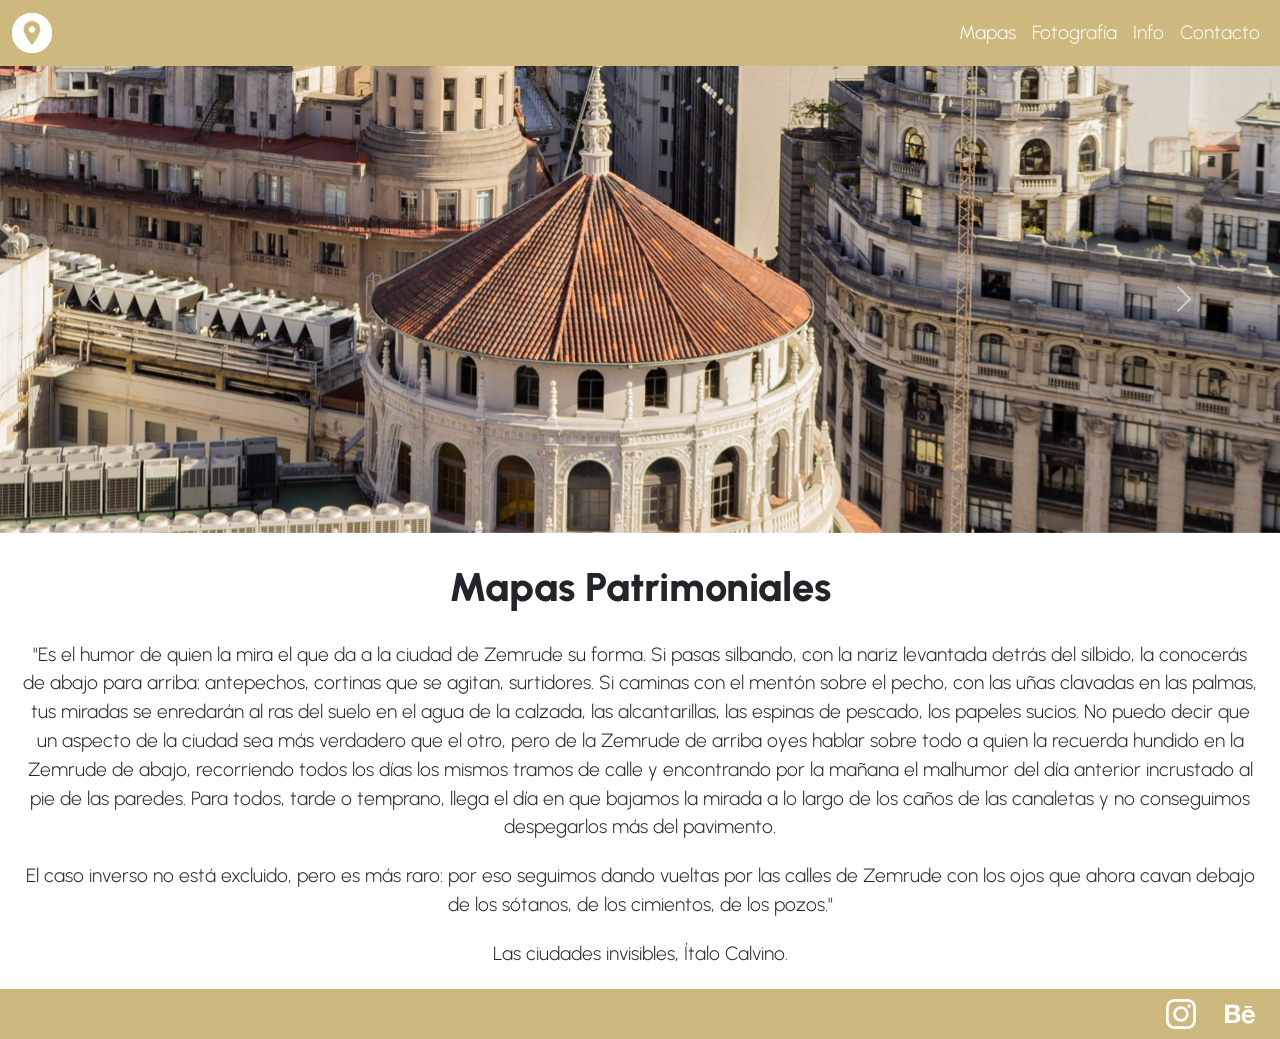
==== index.html @ 9e406193 "subida nueva repo" ====
<!DOCTYPE html>
<html lang="es">
<head>
    <meta charset="UTF-8">
    <meta http-equiv="X-UA-Compatible" content="IE=edge">
    <meta name="viewport" content="width=device-width, initial-scale=1.0">
    <link rel="shortcut icon" href="img/favicon.png" type="image/x-icon">
    <title>Mapas Patrimoniales - Mapeo de Monumentos, Lugares y Sitios Patrimoniales</title>
    <meta name="description" content="Descubrí Monumentos, Lugares y Sitios Patrimoniales de la Argentina a través de Mapas. Aprendé sobre las diferentes cúpulas de Buenos Aires, el Patrimonio Jesuítico de Córdoba y muchos sitios más.">
    <meta name="author" content="Natalia Krzisnik">
    <!-- ccs BS -->
    <link href="https://cdn.jsdelivr.net/npm/bootstrap@5.3.0-alpha2/dist/css/bootstrap.min.css" rel="stylesheet" integrity="sha384-aFq/bzH65dt+w6FI2ooMVUpc+21e0SRygnTpmBvdBgSdnuTN7QbdgL+OapgHtvPp" crossorigin="anonymous">
    <!-- mi css -->
    <link rel="stylesheet" href="css/style.css">
</head>
<body>
    <!-- inicia nav BS -->
    <nav class="navbar navbar-expand-lg botonera">
        <div class="container-fluid">
            <a class="navbar-brand" href="index.html">
                <img src="img/logo.png" width="40" height="40" alt="Logo de Mapas Patrimoniales">
            </a>
            <button class="navbar-toggler" type="button" data-bs-toggle="collapse" data-bs-target="#navbarSupportedContent" aria-controls="navbarSupportedContent" aria-expanded="false" aria-label="Toggle navigation">
                <!-- btn hamburguesa -->
                <svg xmlns="http://www.w3.org/2000/svg" width="25" height="25" fill="#ffffff" class="bi bi-list" viewBox="0 0 16 16">
                    <path fill-rule="evenodd" d="M2.5 12a.5.5 0 0 1 .5-.5h10a.5.5 0 0 1 0 1H3a.5.5 0 0 1-.5-.5zm0-4a.5.5 0 0 1 .5-.5h10a.5.5 0 0 1 0 1H3a.5.5 0 0 1-.5-.5zm0-4a.5.5 0 0 1 .5-.5h10a.5.5 0 0 1 0 1H3a.5.5 0 0 1-.5-.5z"/>
                </svg>
                <!-- <span class="navbar-toggler-icon"></span>  -->
            </button>
            <div class="collapse navbar-collapse" id="navbarSupportedContent">
                <ul class="navbar-nav ms-auto mb-2 mb-lg-0">
                    <li class="nav-item">
                        <a class="nav-link" href="pages/mapas.html">Mapas</a>
                    </li>
                    <li class="nav-item">
                        <a class="nav-link" href="pages/fotografia.html">Fotografía</a>
                    </li>
                    <li class="nav-item">
                        <a class="nav-link" href="pages/info.html">Info</a>
                    </li>
                    <li class="nav-item">
                        <a class="nav-link" href="pages/contacto.html">Contacto</a>
                    </li>
                </ul>
            </div>
        </div>
    </nav>
    <!-- cierra nav BS -->
    <!-- header con carousel bs para web y tablet-->
    <header>
        <div id="carouselExampleControls" class="carousel slide" data-bs-ride="carousel">
            <div class="carousel-inner">
              <div class="carousel-item active">
                <img src="img/headers/header-ba.jpg" class="d-block w-100" alt="Cúpulas de Buenos Aires">
              </div>
              <div class="carousel-item">
                <img src="img/headers/header-cord.jpg" class="d-block w-100" alt="Ciudad de Córdoba">
              </div>
              <div class="carousel-item">
                <img src="img/headers/header-cor.jpg" class="d-block w-100" alt="Provincia de Córdoba">
              </div>
            </div>
            <button class="carousel-control-prev" type="button" data-bs-target="#carouselExampleControls" data-bs-slide="prev">
              <span class="carousel-control-prev-icon" aria-hidden="true"></span>
              <span class="visually-hidden">Previous</span>
            </button>
            <button class="carousel-control-next" type="button" data-bs-target="#carouselExampleControls" data-bs-slide="next">
              <span class="carousel-control-next-icon" aria-hidden="true"></span>
              <span class="visually-hidden">Next</span>
            </button>
          </div>
    </header>
    <!-- header con carousel para mobile -->
    <header>
        <div id="carouselMobile" class="carousel slide" data-bs-ride="carousel">
        <div class="carousel-inner">
          <div class="carousel-item active">
            <img src="img/headers/carouselcel-ba.jpg" class="d-block w-100" alt="Cúpulas de Buenos Aires">
          </div>
          <div class="carousel-item">
            <img src="img/headers/carouselcel-cord.jpg" class="d-block w-100" alt="Ciudad de Córdoba">
          </div>
          <div class="carousel-item">
            <img src="img/headers/carouselcel-cor.jpg" class="d-block w-100" alt="Provincia de Córdoba">
          </div>
        </div>
        <button class="carousel-control-prev" type="button" data-bs-target="#carouselExampleControls" data-bs-slide="prev">
          <span class="carousel-control-prev-icon" aria-hidden="true"></span>
          <span class="visually-hidden">Previous</span>
        </button>
        <button class="carousel-control-next" type="button" data-bs-target="#carouselExampleControls" data-bs-slide="next">
          <span class="carousel-control-next-icon" aria-hidden="true"></span>
          <span class="visually-hidden">Next</span>
        </button>
        </div>
    </header>
    <main class="text-center">
        <h1 class="h1ocultar">Mapas Patrimoniales</h1>
        <div">
            <p class="pocultar calvinoitalic"> "Es el humor de quien la mira el que da a la ciudad de Zemrude su forma. Si pasas silbando, con la nariz levantada detrás del silbido, la conocerás de abajo para arriba: antepechos, cortinas que se agitan, surtidores. Si caminas con el mentón sobre el pecho, con las uñas clavadas en las palmas, tus miradas se enredarán al ras del suelo en el agua de la calzada, las alcantarillas, las espinas de pescado, los papeles sucios. No puedo decir que un aspecto de la ciudad sea más verdadero que el otro, pero de la Zemrude de arriba oyes hablar sobre todo a quien la recuerda hundido en la Zemrude de abajo, recorriendo todos los días los mismos tramos de calle y encontrando por la mañana el malhumor del día anterior incrustado al pie de las paredes. Para todos, tarde o temprano, llega el día en que bajamos la mirada a lo largo de los caños de las canaletas y no conseguimos despegarlos más del pavimento. </p>
            <p class="pocultar calvinoitalic"> El caso inverso no está excluido, pero es más raro: por eso seguimos dando vueltas por las calles de Zemrude con los ojos que ahora cavan debajo de los sótanos, de los cimientos, de los pozos." </p>
        </div>
            <p class="pocultar calvinoreg"> Las ciudades invisibles, Ítalo Calvino.</p>
        <div>

        </div>
        </main>
    <!-- inicia footer --> 
    <footer>
        <div>
            <a href="https://www.instagram.com/mapaspatrimoniales/" target="_blank">
                <svg xmlns="http://www.w3.org/2000/svg" fill="currentColor" class="bi bi-instagram" viewBox="0 0 16 16">
                    <path d="M8 0C5.829 0 5.556.01 4.703.048 3.85.088 3.269.222 2.76.42a3.917 3.917 0 0 0-1.417.923A3.927 3.927 0 0 0 .42 2.76C.222 3.268.087 3.85.048 4.7.01 5.555 0 5.827 0 8.001c0 2.172.01 2.444.048 3.297.04.852.174 1.433.372 1.942.205.526.478.972.923 1.417.444.445.89.719 1.416.923.51.198 1.09.333 1.942.372C5.555 15.99 5.827 16 8 16s2.444-.01 3.298-.048c.851-.04 1.434-.174 1.943-.372a3.916 3.916 0 0 0 1.416-.923c.445-.445.718-.891.923-1.417.197-.509.332-1.09.372-1.942C15.99 10.445 16 10.173 16 8s-.01-2.445-.048-3.299c-.04-.851-.175-1.433-.372-1.941a3.926 3.926 0 0 0-.923-1.417A3.911 3.911 0 0 0 13.24.42c-.51-.198-1.092-.333-1.943-.372C10.443.01 10.172 0 7.998 0h.003zm-.717 1.442h.718c2.136 0 2.389.007 3.232.046.78.035 1.204.166 1.486.275.373.145.64.319.92.599.28.28.453.546.598.92.11.281.24.705.275 1.485.039.843.047 1.096.047 3.231s-.008 2.389-.047 3.232c-.035.78-.166 1.203-.275 1.485a2.47 2.47 0 0 1-.599.919c-.28.28-.546.453-.92.598-.28.11-.704.24-1.485.276-.843.038-1.096.047-3.232.047s-2.39-.009-3.233-.047c-.78-.036-1.203-.166-1.485-.276a2.478 2.478 0 0 1-.92-.598 2.48 2.48 0 0 1-.6-.92c-.109-.281-.24-.705-.275-1.485-.038-.843-.046-1.096-.046-3.233 0-2.136.008-2.388.046-3.231.036-.78.166-1.204.276-1.486.145-.373.319-.64.599-.92.28-.28.546-.453.92-.598.282-.11.705-.24 1.485-.276.738-.034 1.024-.044 2.515-.045v.002zm4.988 1.328a.96.96 0 1 0 0 1.92.96.96 0 0 0 0-1.92zm-4.27 1.122a4.109 4.109 0 1 0 0 8.217 4.109 4.109 0 0 0 0-8.217zm0 1.441a2.667 2.667 0 1 1 0 5.334 2.667 2.667 0 0 1 0-5.334z"/>
                </svg>
            </a>
            <a href="https://www.behance.net/nataliakrzisnik" target="_blank">
                <svg xmlns="http://www.w3.org/2000/svg" fill="currentColor" class="bi bi-behance" viewBox="0 0 16 16">
                    <path d="M4.654 3c.461 0 .887.035 1.278.14.39.07.711.216.996.391.286.176.497.426.641.747.14.32.216.711.216 1.137 0 .496-.106.922-.356 1.242-.215.32-.566.606-.997.817.606.176 1.067.496 1.348.922.281.426.461.957.461 1.563 0 .496-.105.922-.285 1.278a2.317 2.317 0 0 1-.782.887c-.32.215-.711.39-1.137.496a5.329 5.329 0 0 1-1.278.176L0 12.803V3h4.654zm-.285 3.978c.39 0 .71-.105.957-.285.246-.18.355-.497.355-.887 0-.216-.035-.426-.105-.567a.981.981 0 0 0-.32-.355 1.84 1.84 0 0 0-.461-.176c-.176-.035-.356-.035-.567-.035H2.17v2.31c0-.005 2.2-.005 2.2-.005zm.105 4.193c.215 0 .426-.035.606-.07.176-.035.356-.106.496-.216s.25-.215.356-.39c.07-.176.14-.391.14-.641 0-.496-.14-.852-.426-1.102-.285-.215-.676-.32-1.137-.32H2.17v2.734h2.305v.005zm6.858-.035c.286.285.711.426 1.278.426.39 0 .746-.106 1.032-.286.285-.215.46-.426.53-.64h1.74c-.286.851-.712 1.457-1.278 1.848-.566.355-1.243.566-2.06.566a4.135 4.135 0 0 1-1.527-.285 2.827 2.827 0 0 1-1.137-.782 2.851 2.851 0 0 1-.712-1.172c-.175-.461-.25-.957-.25-1.528 0-.531.07-1.032.25-1.493.18-.46.426-.852.747-1.207.32-.32.711-.606 1.137-.782a4.018 4.018 0 0 1 1.493-.285c.606 0 1.137.105 1.598.355.46.25.817.532 1.102.958.285.39.496.851.641 1.348.07.496.105.996.07 1.563h-5.15c0 .58.21 1.11.496 1.396zm2.24-3.732c-.25-.25-.642-.391-1.103-.391-.32 0-.566.07-.781.176-.215.105-.356.25-.496.39a.957.957 0 0 0-.25.497c-.036.175-.07.32-.07.46h3.196c-.07-.526-.25-.882-.497-1.132zm-3.127-3.728h3.978v.957h-3.978v-.957z"/>
                </svg>
            </a>
        </div>
    </footer>
    <!-- cierra footer -->
    <!-- js de BS -->
    <script src="https://cdn.jsdelivr.net/npm/bootstrap@5.3.0-alpha2/dist/js/bootstrap.bundle.min.js" integrity="sha384-qKXV1j0HvMUeCBQ+QVp7JcfGl760yU08IQ+GpUo5hlbpg51QRiuqHAJz8+BrxE/N" crossorigin="anonymous"></script> 
</body>
</html>
---- css/style.css ----
@import url('https://fonts.googleapis.com/css2?family=Raleway:wght@600&family=Urbanist:ital,wght@0,100;0,300;0,500;1,100;1,300;1,500&display=swap');

/* selector universal */

*{
    font-family: 'Urbanist', sans-serif;
    /* reset no se usa si tengo BS
    padding: 0;
    margin: 0;*/
    box-sizing: border-box;
}

htlm{
    font-size: 62.5%;
}

/* css para la nueva nav en bs */

.botonera{
    background-color: rgb(205, 185, 126);
    position: sticky;
    width: 100%;
}

    .botonera ul li a{
        color: white;
        font-size: 1.2rem;
        font-weight: 300;
}

        .botonera ul li a:link{
            color: white;
}

            .botonera ul li a:visited{
                color: white;
}

                .botonera ul li a:hover{
                    color: white;
                    font-weight: 500;
}

                    .botonera ul li a:active{
                        color: white;
}

                        .botonera ul li a[aria-current="page"] {
                            color: white;
}

header img{
    width: 100%;
}

#carouselMobile{
    display: none;
}

h1{
    font-family: 'Urbanist', sans-serif;
    font-weight: 800;
    font-size: 2.5rem;
    line-height: 2,5;
    margin: 30px;
}

h2{
    font-family: 'Urbanist', sans-serif;
    font-weight: 500;
    font-size: 1.5rem;
    line-height: 1,8;
    margin: 30px;
}

p{
    font-family: 'Urbanist', sans-serif;
    font-weight: 300;
    font-size: 1.2rem;
    line-height: 1,5;
    margin: 20px;
}

iframe{
    margin: 20xp, 30px;
}

form{
    margin: 30px;
}

form div{
    margin-bottom: 10px;
}

/* prueba de escala de imagenes en pestaña fotografia (para que respeten el contenedor) */

main section a img{
    width: 100%;
}

main section a img:hover{
    opacity: 50%;
}

main section iframe{
    width: 100%;
}

footer{
    background-color: rgb(205, 185, 126);
    display: flex;
    justify-content: end;
    align-items: center;
    position:relative;
    width: 100%;
    bottom: 0;
}

    footer a{
        text-decoration: none;
}
        footer svg{
            fill: white;
            width: 30px;
            margin-right: 25px;
            margin-top: 10px;
            margin-bottom: 10px;
        }

.text-center{
    text-align: center;
}

.text-justify{
    text-align: justify;
}

.calvino{
    margin-left: 100px;
    margin-right: 100px;
    font-style: italic;
}

/* page Mapas con flex */

.contenedormapa{
    display: flex;
    flex-wrap: wrap; 
    justify-content: space-between;
    align-items: flex-end;
}

.boxmapa{
    width: 30%;
    height: auto;
    margin: 10px auto;
    padding: 10px;
    overflow-x: unset;
}

/* page Fotografia con grid */

.contenedorfoto{
    align-items: flex-end;
}

.grid{
    width: 99%;
    display: grid;
}

    .grid-template-columns-row{
        
}

.boxfoto{
    padding: 20px;
    overflow-x: auto;
}

.linkMore{
    color: rgb(205, 185, 126);
    font-size: 1.5rem;
    text-decoration: none;
}

.boxerror{
    display: flex;
    justify-content: center;
    align-items: center;
    margin: 20px;
    padding: 20px;
}

.botonerror{
    text-decoration: none;
    background-color: rgb(205, 185, 126);
    border: none;
    color: white;
    padding: 10px;
    text-align: center;
    font-size: 1.5rem;
}

/* 1er breakpoint para tablet */

@media (max-width:768px){
    .grid-template-columns-row{
        grid-template-columns: repeat(2,1fr)
    }
    .boxmapa{
        width: 50%;
    }
    main div section p{
        display: none;
    }
    .footer{
        justify-content: center;
    }
    #carouselMobile{
        display: none
    }
    .boxerror{
        justify-content: center;
        width: 90%;
    }
}

/* 2do breakpoint para celu */

@media (max-width:480px){
    .grid-template-columns-row{
        grid-template-columns: repeat(1,1fr)
    }
    .boxmapa{
        width: 90%;
    }
    main div section p{
        display: none;
    }
    .footer{
        justify-content: center;
    }
    #carouselExampleControls{
        display: none;
    }
    #carouselMobile{
        display:inherit;
    }
    .h1ocultar{
        display: none
    }
    .pocultar{
        display: none;
    }
    .boxerror{
        justify-content: center;
        width: 80%;
    }
}
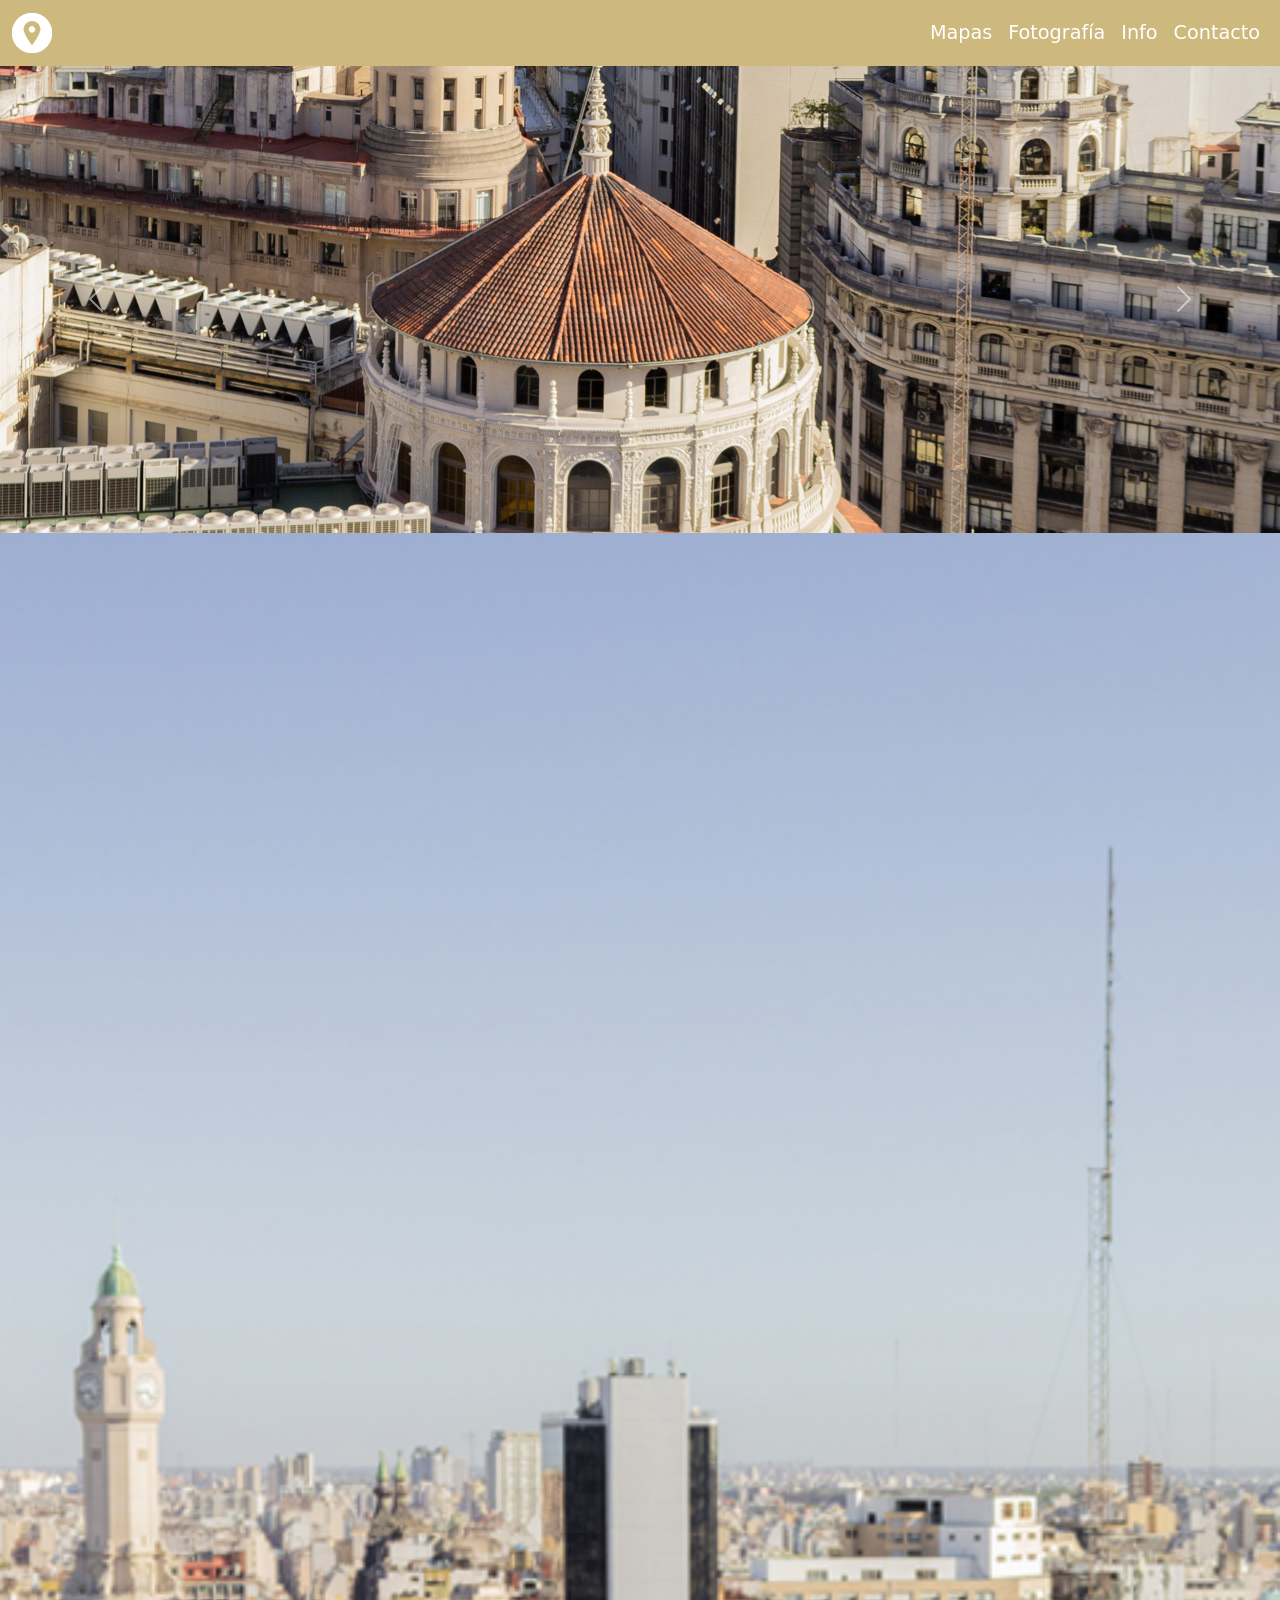
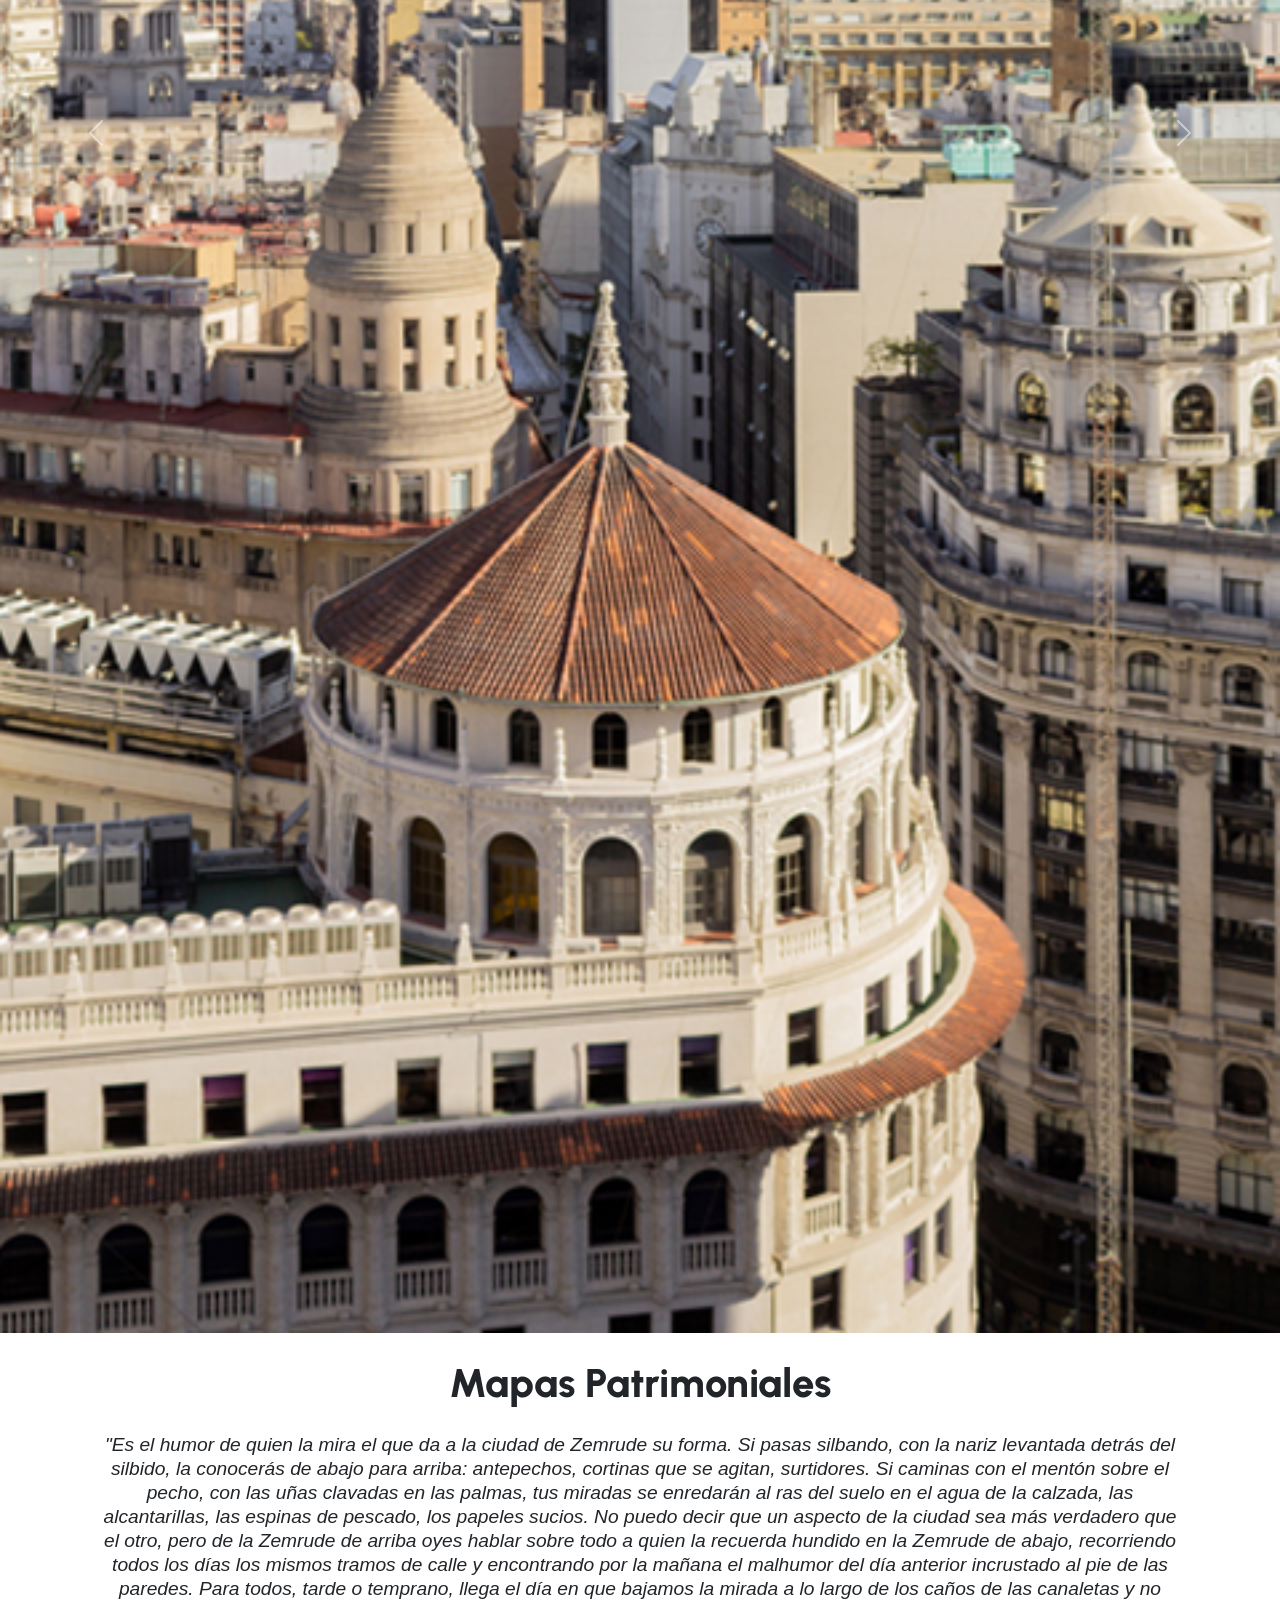
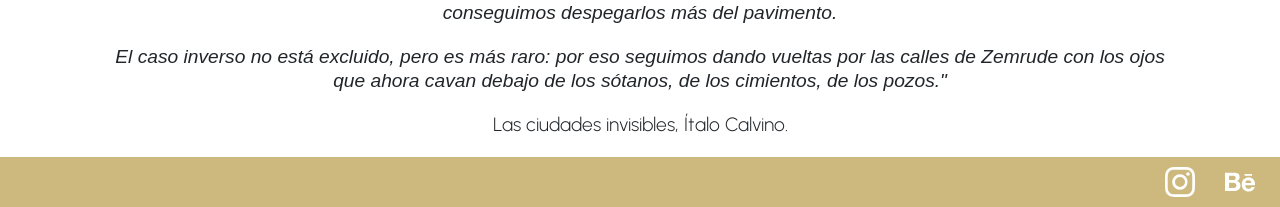
==== commit 0ca317e1: "vinculacion correcta" ====
--- a/index.html
+++ b/index.html
@@ -11,7 +11,7 @@
     <!-- ccs BS -->
     <link href="https://cdn.jsdelivr.net/npm/bootstrap@5.3.0-alpha2/dist/css/bootstrap.min.css" rel="stylesheet" integrity="sha384-aFq/bzH65dt+w6FI2ooMVUpc+21e0SRygnTpmBvdBgSdnuTN7QbdgL+OapgHtvPp" crossorigin="anonymous">
     <!-- mi css -->
-    <link rel="stylesheet" href="css/style.css">
+    <link rel="stylesheet" href="css/main.css">
 </head>
 <body>
     <!-- inicia nav BS -->
--- a/css/main.css
+++ b/css/main.css
@@ -0,0 +1,249 @@
+@import url("https://fonts.googleapis.com/css2?family=Raleway:wght@600&family=Urbanist:ital,wght@0,100;0,300;0,500;1,100;1,300;1,500&display=swap");
+.calvinoitalic {
+  font-style: italic;
+}
+
+h1 {
+  font-weight: 800;
+  font-size: 2.5rem;
+  line-height: 2.5rem;
+  font-family: "Urbanist", sans-serif;
+  margin: 30px;
+}
+
+h2 {
+  font-weight: 500;
+  font-size: 1.5rem;
+  line-height: 1.8rem;
+  font-family: "Urbanist", sans-serif;
+  margin: 30px;
+}
+
+p {
+  font-weight: 300;
+  font-size: 1.2rem;
+  line-height: 1.5rem;
+  font-family: "Urbanist", sans-serif;
+  margin: 20px;
+}
+
+.text-center {
+  text-align: center;
+}
+
+.text-justify {
+  text-align: justify;
+}
+
+.calvinoreg, .calvinoitalic {
+  margin-left: 100px;
+  margin-right: 100px;
+}
+
+* {
+  box-sizing: border-box;
+}
+
+htlm {
+  font-size: 62.5%;
+}
+
+.botonera {
+  background-color: rgb(205, 185, 126);
+  position: sticky;
+  width: 100%;
+}
+.botonera ul li a {
+  color: white;
+  font-size: 1.2rem;
+  font-weight: 300;
+}
+.botonera ul li a:link {
+  color: white;
+}
+.botonera ul li a:visited {
+  color: white;
+}
+.botonera ul li a:hover {
+  color: white;
+  font-weight: 500;
+}
+.botonera ul li a:active {
+  color: white;
+}
+.botonera ul li a[aria-current=page] {
+  color: white;
+}
+
+header div img {
+  width: 100%;
+}
+header div #carouselMobile {
+  display: none;
+}
+
+main div .contenedormapa {
+  display: flex;
+  flex-wrap: wrap;
+  justify-content: space-between;
+  align-items: flex-end;
+}
+main div section .boxmapa {
+  width: 30%;
+  height: auto;
+  margin: 10px auto;
+  padding: 10px;
+  overflow-x: unset;
+}
+main div section p {
+  display: -webkit-box;
+  -webkit-line-clamp: 2;
+  -webkit-box-orient: vertical;
+  overflow: hidden;
+}
+main div section iframe {
+  margin: 20xp, 30px;
+}
+main div a .linkMore {
+  text-decoration: none;
+  background-color: rgb(205, 185, 126);
+  border: none;
+  color: white;
+  font-size: 1.5rem;
+  text-align: center;
+}
+
+main div .contenedorfoto {
+  align-items: flex-end;
+  width: 99%;
+  display: grid;
+  grid-template-columns: repeat(3, 1fr);
+  grid-template-rows: auto;
+  gap: 10px;
+}
+main div section .boxfoto {
+  padding: 20px;
+  overflow-x: auto;
+}
+main div section a img {
+  width: 100%;
+}
+main div section a img:hover {
+  opacity: 50%;
+}
+
+form {
+  margin: 30px;
+}
+form div {
+  margin-bottom: 10px;
+}
+form input {
+  text-decoration: none;
+  background-color: rgb(205, 185, 126);
+  border: none;
+  color: white;
+  font-size: 1.5rem;
+  text-align: center;
+  padding: 10px;
+}
+form input .boton {
+  text-decoration: none;
+  background-color: rgb(205, 185, 126);
+  border: none;
+  color: white;
+  font-size: 1.5rem;
+  text-align: center;
+  padding: 10px;
+}
+
+footer {
+  background-color: rgb(205, 185, 126);
+  display: flex;
+  justify-content: end;
+  align-items: center;
+  position: relative;
+  width: 100%;
+  bottom: 0;
+}
+footer a {
+  text-decoration: none;
+}
+footer svg {
+  fill: white;
+  width: 30px;
+  margin-right: 25px;
+  margin-top: 10px;
+  margin-bottom: 10px;
+}
+
+main section .boxerror {
+  display: flex;
+  justify-content: center;
+  align-items: center;
+  margin: 20px;
+  padding: 20px;
+}
+main a .botonerror {
+  text-decoration: none;
+  background-color: rgb(205, 185, 126);
+  border: none;
+  color: white;
+  font-size: 1.5rem;
+  text-align: center;
+  padding: 10px;
+}
+
+@media (max-width: 768px) {
+  .contenedorfoto {
+    grid-template-columns: repeat(2, 1fr);
+  }
+  .boxmapa {
+    width: 50%;
+  }
+  main div section p {
+    display: none;
+  }
+  .footer {
+    justify-content: center;
+  }
+  #carouselMobile {
+    display: none;
+  }
+  .boxerror {
+    justify-content: center;
+    width: 90%;
+  }
+}
+@media (max-width: 480px) {
+  .contenedorfoto {
+    grid-template-columns: repeat(1, 1fr);
+  }
+  .boxmapa {
+    width: 90%;
+  }
+  main div section p {
+    display: none;
+  }
+  .footer {
+    justify-content: center;
+  }
+  #carouselExampleControls {
+    display: none;
+  }
+  #carouselMobile {
+    display: inherit;
+  }
+  .h1ocultar {
+    display: none;
+  }
+  .pocultar {
+    display: none;
+  }
+  .boxerror {
+    justify-content: center;
+    width: 80%;
+  }
+}
+
+/*# sourceMappingURL=main.css.map */
